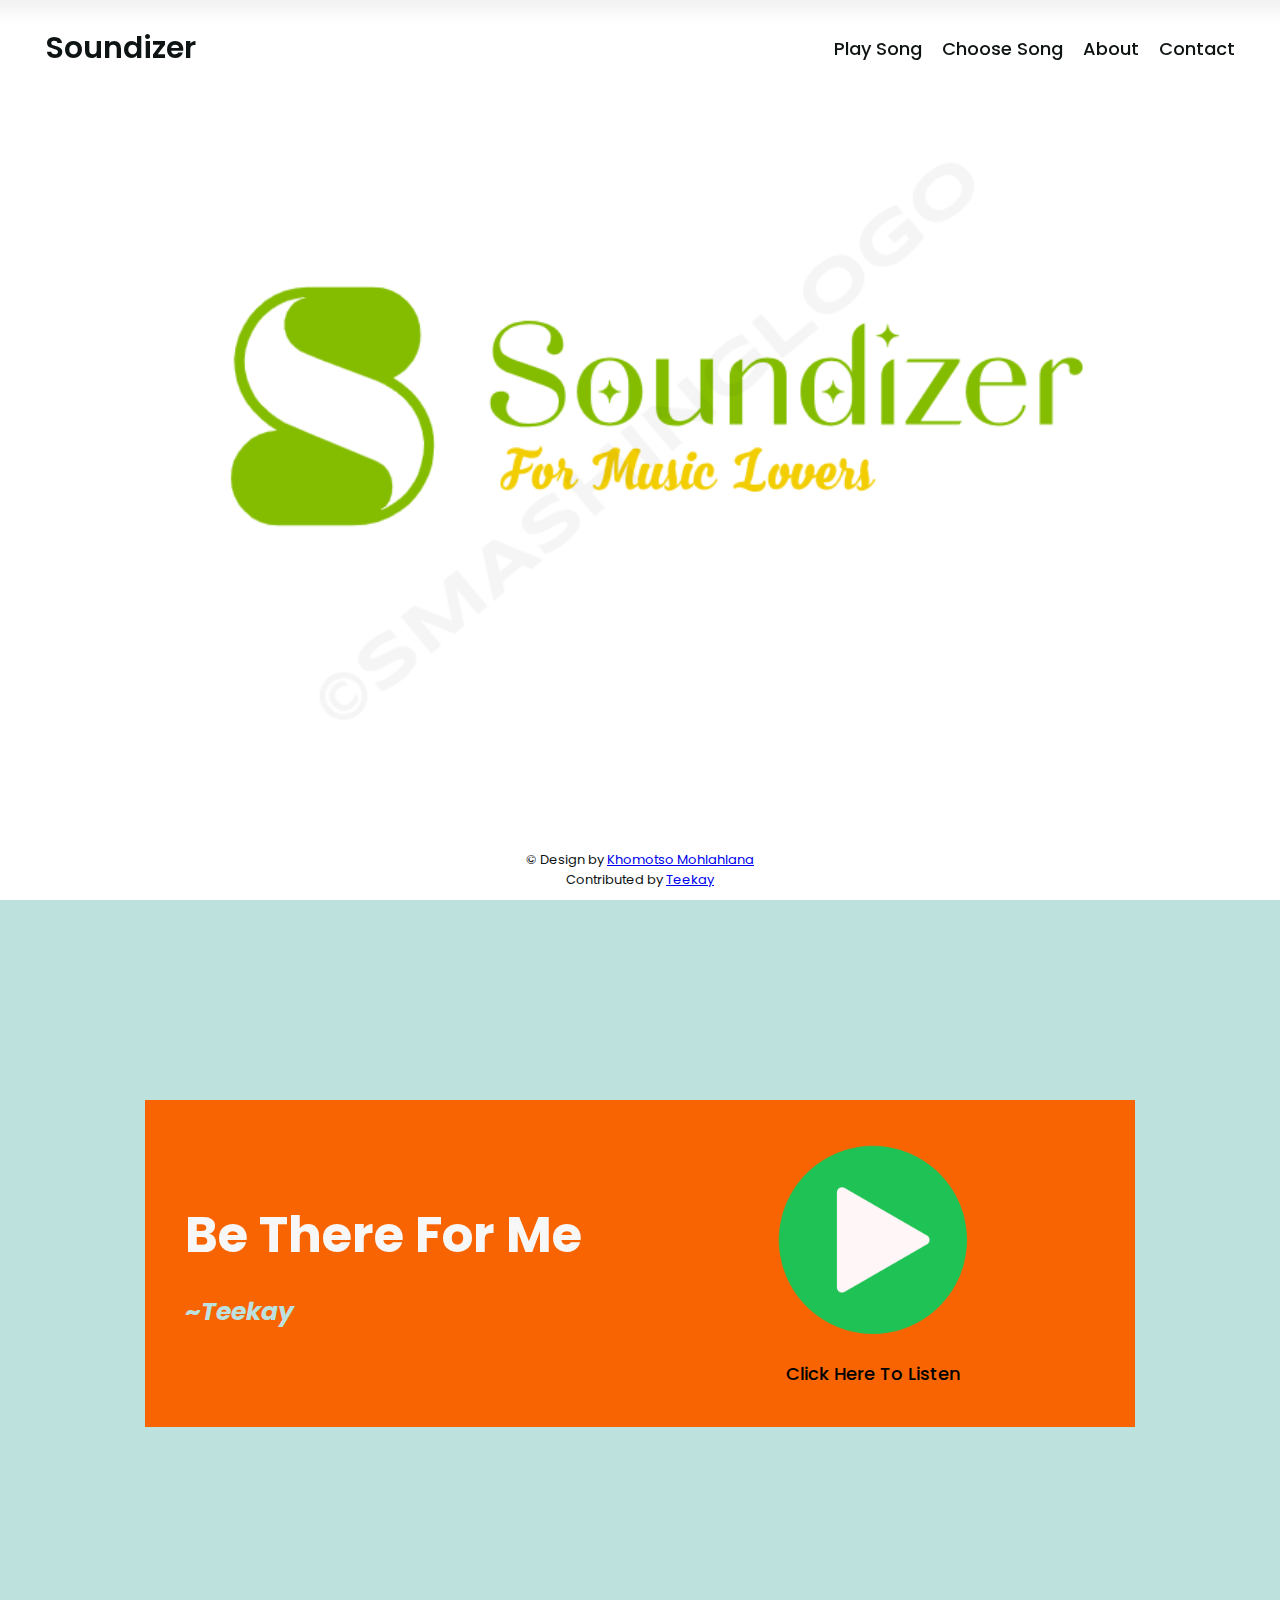
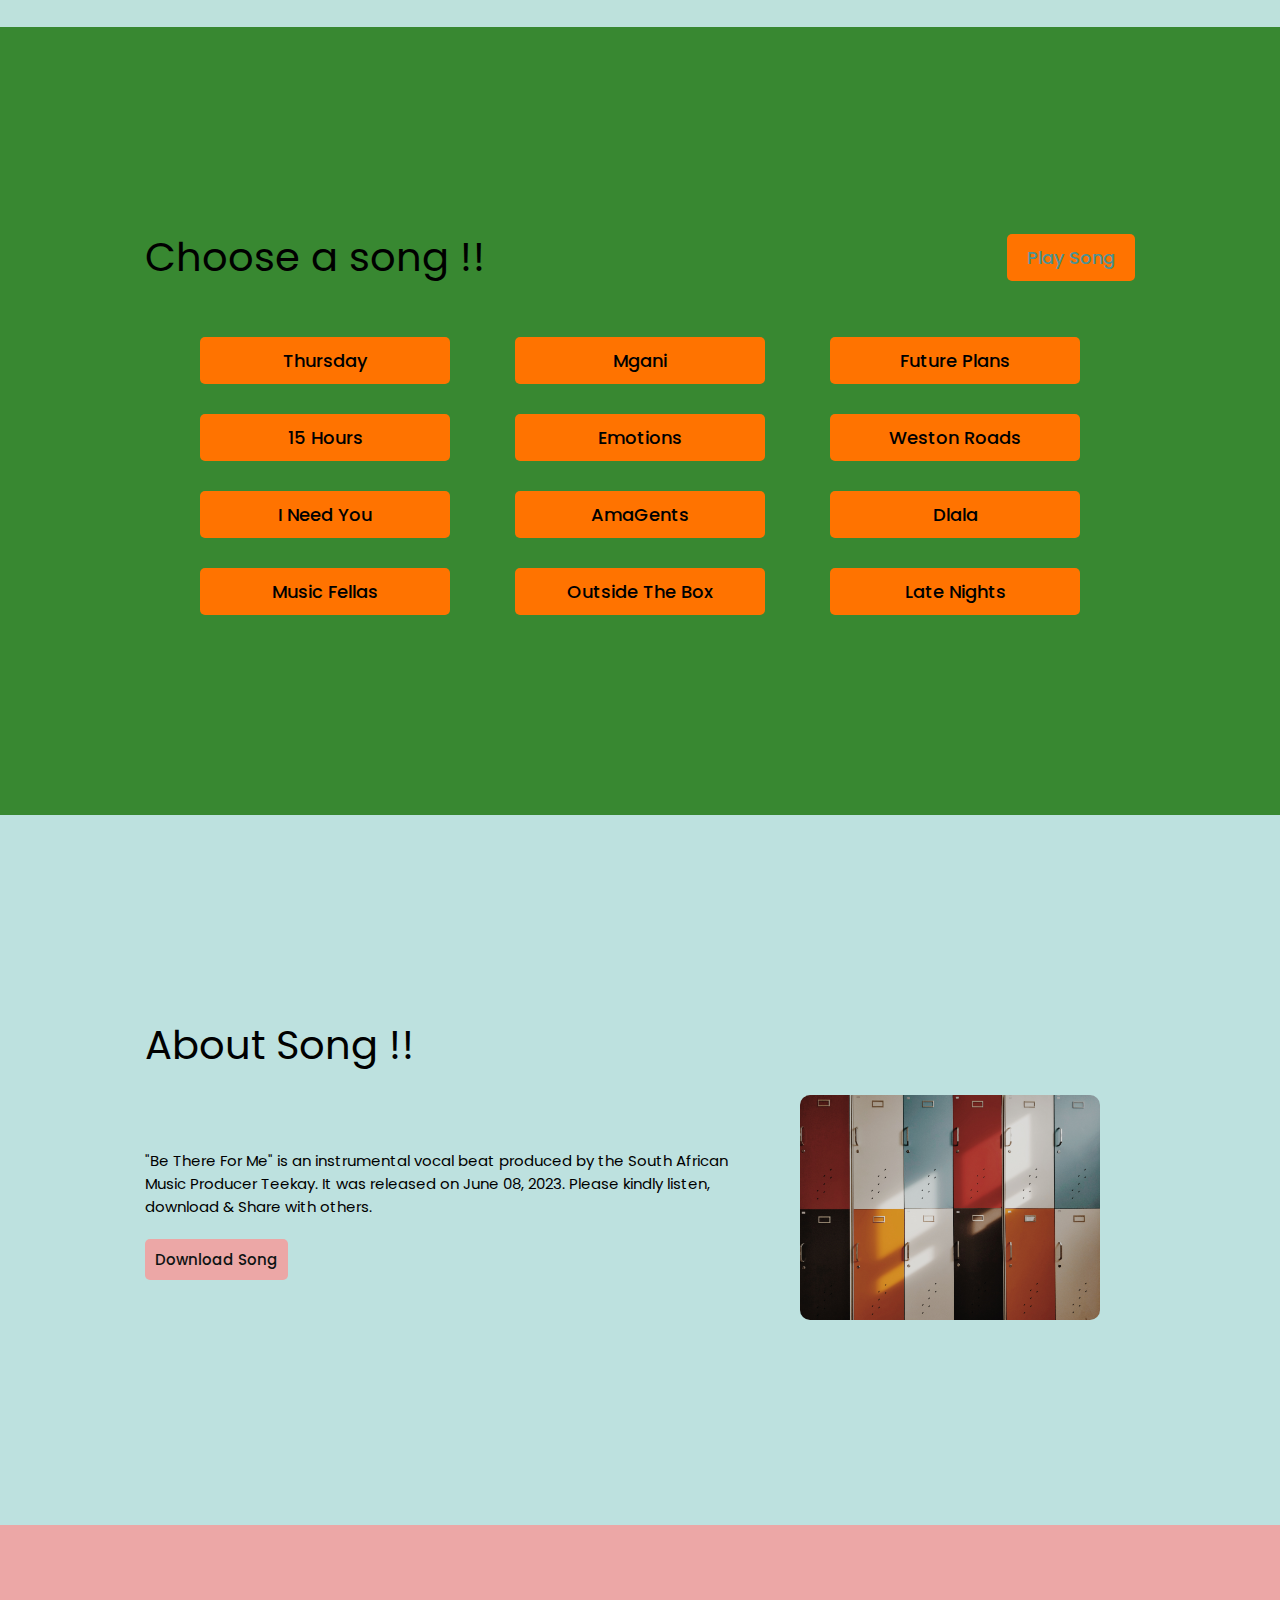
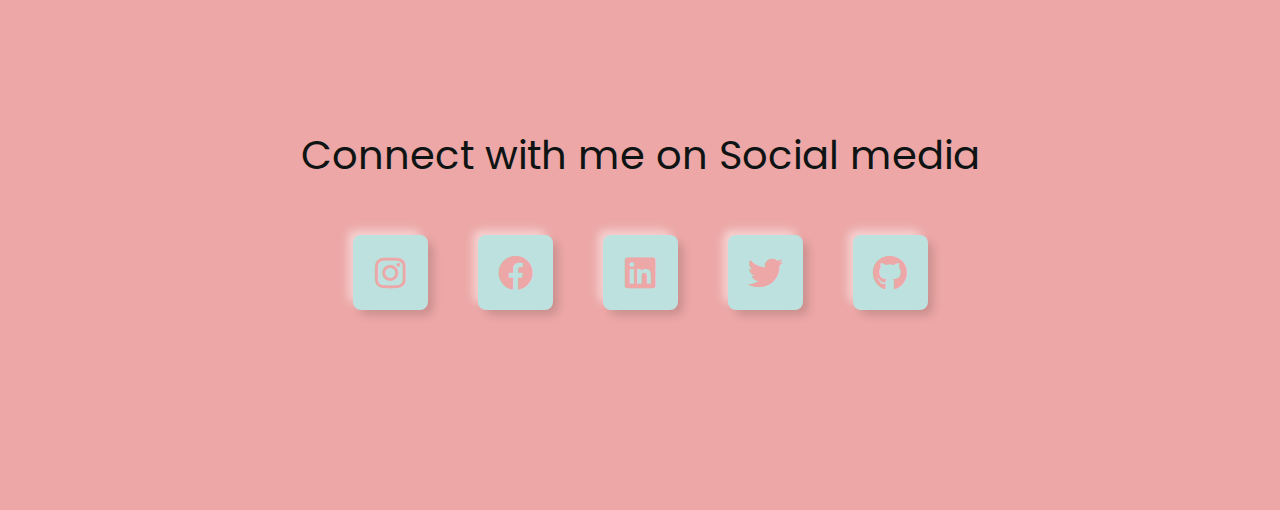
==== index.html @ f7643759 "webstack" ====
<!DOCTYPE html>
<html lang="en">

<head>
  <meta charset="UTF-8">
  <meta http-equiv="X-UA-Compatible" content="IE=edge">
  <meta name="viewport" content="width=device-width, initial-scale=1.0">
  <meta name="theme-color" content="#0e1313" />
  <link rel="manifest" href="./manifest.json">
  <link rel="shortcut icon" href="./public/favicon.ico" type="image/x-icon">
  <link rel="apple-touch-icon" href="./public/apple-touch-icon.png">

  <title id="title">Soundizer</title>

  <!-- Import CSS File -->
  <link rel="stylesheet" href="./CSS/style.css">
  <link rel="stylesheet" href="./CSS/responsive.css">

  <!-- Import Font Awesome -->
  <link rel="stylesheet" href="https://cdnjs.cloudflare.com/ajax/libs/font-awesome/5.15.3/css/all.min.css">
</head>

<body onload="preLoader()">

  <div id="loading"></div>

  <!-- Go to Up button -->
  <button onclick="topFunction()" id="moveTopBtn" title="Go to top"><i class="fas fa-angle-up"></i></button>

  <!-- Navbar  -->
  <nav class="navbar">
    <div class="content">
      <div class="logo"><a href="#">Soundizer</a></div>
      <ul class="menu-list">
        <div class="icon cancel-btn">
          <i class="fas fa-times"></i>
        </div>
        <li><a href="#play">Play Song</a></li>
        <li><a href="#songs">Choose Song</a></li>
        <li><a href="#about">About</a></li>
        <li><a href="#contact">Contact</a></li>
      </ul>
      <div class="icon menu-btn">
        <i class="fas fa-bars"></i>
      </div>
    </div>
  </nav>

  <div class="banner"></div>

  <!-- PLAY PAGE -->
  <section class="play" id="play">
    <div class="container">
      <div class="card">
        <div class="card-body">
          <div class="row">
            <div class="left-col">
              <h1 id="songName"> Be There For Me </h1>
              <h5>~<em id="songBy">Teekay</em></h5>
            </div>
            <div class="right-col">
              <img src="./assets/Image/play.png" alt="play-button" id="icon">
              <p>Click Here To Listen</p>
            </div>
          </div>
        </div>
      </div>
      <audio id="song">
        <source src="./assets/Songs/Be There For Me - Teekay.mp3" type="audio/mp3">
      </audio>
    </div>
  </section>

  <!-- SELECT SONGS -->
  <section class="songs" id="songs">
    <div class="container">
      <div class="songs-header">
        <h2 class="title">Choose a song !!</h2>
        <a class="play-song-btn" href="#play">Play Song</a>
      </div>
      <div class="btn-group">
        <button type="button" class="btn"> Thursday</button>
        <button type="button" class="btn">Mgani</button>
        <button type="button" class="btn">Future Plans</button>
        <button type="button" class="btn">15 Hours</button>
        <button type="button" class="btn">Emotions</button>
        <button type="button" class="btn">Weston Roads</button>
        <button type="button" class="btn">I Need You</button>
        <button type="button" class="btn">AmaGents</button>
        <button type="button" class="btn">Dlala</button>
        <button type="button" class="btn">Music Fellas</button>
        <button type="button" class="btn">Outside The Box</button>
        <button type="button" class="btn">Late Nights</button>
      </div>
    </div>
  </section>

  <!-- ABOUT SECTION -->
  <section class="about" id="about">
    <div class="container">
      <div class="about-header">
        <h2 class="title">About Song !!</h2>
      </div>
      <div class="about-content">
        <div>
          <p id="aboutSong">
            "Be There For Me" is an instrumental vocal beat produced by the South African Music 
            Producer Teekay. It was released on June 08, 2023. Please kindly listen, download &
            Share with others.
          </p>
          <a class="download-song" href="./assets/Songs/Be There For Me - Teekay.mp3" id="download" download="Song.mp3">
            Download Song
          </a>
        </div>
        <div class="image-container">
          <img src="./assets/Image/bethere.jpg" alt="song-banner" id="banner">
        </div>
      </div>
    </div>
  </section>

  <section class="contact" id="contact">
    <h2 class="title">Connect with me on Social media</h2>
    <div class="social-media">
      <a href="https://www.instagram.com/sessionswithtrigga/" target="_blank"><i class="fab fa-instagram"></i></a>

      <a href="https://fb.watch/n3IRKXkRpK/" target="_blank"><i class="fab fa-facebook"></i></a>

      <a href="https://www.linkedin.com/in/khomotso-mohlahlana-852193184/" target="_blank"><i class="fab fa-linkedin"></i></a>

      <a href="https://twitter.com/TriggaSessions" target="_blank"><i class="fab fa-twitter"></i></a>

      <a href="https://github.com/Khomotso012" target="_blank"><i class="fab fa-github"></i></a>
    </div>

    <footer class="footer">
      <p>© Design by <a href="https://bhavya-khurana.vercel.app/" target="_blank">Khomotso Mohlahlana</a></p>
      <p>Contributed by <a href="https://github.com/Jateeeen" target="_blank">Teekay</a></p>
    </footer>
  </section>

  <!-- Import JS File -->
  <script src="./JS/script.js"></script>
  <script src="./RegisterServiceWorker.js"></script>

</body>

</html>
---- CSS/style.css ----
@import url("https://fonts.googleapis.com/css2?family=Poppins:ital,wght@0,100;0,200;0,300;0,400;0,500;0,600;0,700;0,800;0,900;1,100;1,200;1,300;1,400;1,500;1,600;1,700;1,800;1,900&display=swap");

* {
	margin: 0;
	padding: 0;
	box-sizing: border-box;
	font-family: "Poppins", sans-serif;
}

/* COMMON */
section {
	height: auto;
	width: 100%;
	padding-top: 20rem;
	padding-bottom: 20rem;
}

.container {
	max-width: 1050px;
	margin: auto;
	padding: 0px 30px;
}

.row {
	display: flex;
	gap: 20px;
}

.left-col {
	flex: 1;
	display: flex;
	flex-direction: column;
	gap: 20px;
	margin: auto;
}

.right-col {
	flex: 1;
	display: flex;
	flex-direction: column;
	gap: 20px;
	margin: auto;
}

/* CUSTOM SCROLLBAR */
::-webkit-scrollbar {
	width: 10px;
}

::-webkit-scrollbar-track {
	background: #fff;
}

::-webkit-scrollbar-thumb {
	background: #0e1313;
}

/* LOADER */
#loading {
	position: fixed;
	width: 100%;
	height: 100vh;
	background: #fff url(../assets/Image/loading.gif) no-repeat center;
	z-index: 999;
}

html {
	font-size: 62.5%;
	scroll-behavior: smooth;
}

/* MOVE TO TOP */
#moveTopBtn {
	height: 4.5rem;
	width: 4.2rem;
	display: none;
	position: fixed;
	bottom: 4rem;
	right: 3rem;
	z-index: 99;
	border: none;
	outline: none;
	background-color: #0e1313;
	color: #fff;
	cursor: pointer;
	padding: auto;
	border-radius: .4rem;
	font-size: 2.5rem;
}

/* NAVBAR */
.content {
	max-width: 1250px;
	margin: auto;
	padding: 0px 30px;
}

.navbar {
	position: fixed;
	z-index: 5;
	width: 100%;
	padding: 25px 0;
	transition: all 0.3s ease;
}

.navbar.sticky {
	padding: 10px 0;
	background: linear-gradient(90deg, #bde1df 30%, #eca7a6 70%);
	box-shadow: 0px 3px 5px 0px rgba(0, 0, 0, 0.1);
}

.navbar .content {
	display: flex;
	align-items: center;
	justify-content: space-between;
}

.navbar .logo a {
	color: #0e1313;
	font-size: 30px;
	font-weight: 600;
	text-decoration: none;
}

.navbar .menu-list {
	display: inline-flex;
	gap: 2rem;
}

.menu-list li {
	list-style: none;
}

.menu-list li a {
	color: #0e1313;
	font-size: 18px;
	font-weight: 500;
	text-decoration: none;
	transition: all 0.3s ease;
}

.menu-list li a:hover {
	color: #5dcfcf;
}

.active-menu-list {
	border-bottom: 2px solid #0e1313;
	width: fit-content;
	margin: auto;
}

.icon {
	color: #0e1313;
	font-size: 20px;
	cursor: pointer;
	display: none;
}

.icon.cancel-btn {
	position: absolute;
	right: 30px;
	top: 20px;
}

.navbar.sticky .icon.cancel-btn {
	top: 10px;
}

.banner {
	height: 100vh;
	background: url("../assets/Image/banner.png") no-repeat;
	background-size: cover;
	background-position: center;
	background-attachment: fixed;
}

/* PLAY */
.play {
	background: #bde1dc;
}

.play .card {
	background: #f86401;
}

.play .card .card-body {
	padding: 4rem;
}

.play .row .left-col h1 {
	font-size: 5rem;
	color: #f7f7f7;
}

.play .row .left-col h5 {
	font-size: 2.5rem;
	color: #bde1df;
}

.play .row .right-col img {
	display: grid;
	margin: auto;
	width: 100%;
	max-width: 200px;
}

.play .row .right-col p {
	font-size: 1.8rem;
	font-weight: 500;
	text-align: center;
}

/* SELECT SONGS */
.songs {
	background: #388831;
}

.songs-header {
	display: flex;
	justify-content: space-between;
	gap: 2rem;
	flex-wrap: wrap;
	align-items: center;
}

.songs-header .title {
	font-size: 4rem;
	font-weight: 400;
}

.songs-header .play-song-btn {
	text-decoration: none;
	text-align: center;
	font-size: 1.8rem;
	font-weight: 500;
	padding: 1rem 2rem;
	border-radius: 0.5rem;
	border: none;
	outline: none;
	background: #ff7300;
	color: #4d9292;
	cursor: pointer;
}

.songs .btn-group {
	display: flex;
	justify-content: space-evenly;
	align-items: center;
	gap: 1rem;
	flex-wrap: wrap;
	margin-top: 3rem;
}

.songs .btn-group .btn {
	font-size: 1.8rem;
	font-weight: 500;
	width: 100%;
	max-width: 250px;
	padding: 1rem 2rem;
	border-radius: 0.5rem;
	margin-top: 2rem;
	border: none;
	outline: none;
	background: #ff7300;
	cursor: pointer;
	transition: all 0.3s ease;
}

.songs .btn-group .btn:hover {
	background: rgba(239, 243, 3, 0.9);
}

/* ABOUT */
.about {
	background: #bde1df;
}

.about-header .title {
	font-size: 4rem;
	font-weight: 400;
	margin-bottom: 2rem;
}

.about-content {
	display: flex;
	flex-wrap: wrap-reverse;
	align-items: center;
	gap: 3rem;
}

#aboutSong {
	font-size: 1.5rem;
	margin-bottom: 3rem;
	width: 100%;
	max-width: 625px;
}

.about-content .image-container img {
	width: 100%;
	max-width: 300px;
	border-radius: 1rem;
}

.download-song {
	text-decoration: none;
	text-align: center;
	font-size: 1.5rem;
	font-weight: 500;
	padding: 1rem;
	border-radius: 0.5rem;
	border: none;
	outline: none;
	background: #eca7a6;
	color: #0e1313;
	cursor: pointer;
}

/* CONTACT & FOOTER */
.contact {
	background: #eca7a6;
}

.contact .title {
	font-size: 4rem;
	font-weight: 400;
	color: #0e1313;
	text-align: center;
	margin-bottom: 5rem;
}

.contact .social-media {
	display: flex;
	justify-content: center;
	align-items: center;
	flex-wrap: wrap;
	gap: 2rem;
}

.contact .social-media>a {
	display: flex;
	background: #bde1df;
	height: 7.5rem;
	width: 7.5rem;
	margin: 0 1.5rem;
	border-radius: .8rem;
	align-items: center;
	justify-content: center;
	text-decoration: none;
	box-shadow: .6rem .6rem 1.0rem -.1rem rgba(0, 0, 0, 0.15), -.6rem -.6rem 1.0rem -.1rem rgba(255, 255, 255, 0.5);
	border: 1rem solid rgba(0, 0, 0, 0);
	transition: transform 0.5s;
}

.contact .social-media a i {
	font-size: 3.5rem;
	color: #eca7a6;
	transition: transform 0.5s;
}

.contact .social-media>a:hover {
	box-shadow: inset .4rem .4rem .6rem -.1rem rgba(0, 0, 0, 0.2), inset -.4rem -.4rem .6rem -.1rem rgba(255, 255, 255, 0.7),
		-0.05rem -0.05rem 0rem -.1rem rgba(255, 255, 255, 1), 0.05rem 0.05rem 0rem rgba(0, 0, 0, 0.15),
		0rem 1.2rem 1.0rem -1.0rem rgba(0, 0, 0, 0.05);

	border: .1rem solid rgba(0, 0, 0, 0.01);
	transform: translateY(.2rem);
}

.contact .social-media a:hover i {
	transform: scale(0.90);
}

.contact .social-media a:hover .fa-instagram {
	color: #f14843;
}

.contact .social-media a:hover .fa-facebook {
	color: #3b5998;
}

.contact .social-media a:hover .fa-linkedin {
	color: #0077b5;
}

.contact .social-media a:hover .fa-twitter {
	color: #00acee;
}

.contact .social-media a:hover .fa-github {
	color: #111;
}

.footer {
	position: fixed;
	left: 0;
	font-size: small;
	bottom: 0;
	width: 100%;
	background-color: #fff;
	color: #0e1313;
	text-align: center;
	padding: 1rem;
}
---- CSS/responsive.css ----
@media (max-width: 815px) {
    body.disabledScroll {
        overflow: hidden;
    }

    .icon {
        display: block;
        height: 50px;
        width: 50px;
        text-align: center;
        line-height: 52.5px;
        border-radius: 50%;
        z-index: 999;
    }

    .icon.cancel-btn {
        display: none;
    }

    .icon.cancel-btn.show {
        display: block;
    }

    .icon.hide {
        display: none;
    }

    .navbar .menu-list {
        position: fixed;
        top: 0;
        left: 0;
        height: 100vh;
        width: 100%;
        background: linear-gradient(90deg, #0f4be2 30%, #8d1513 70%);
        display: block;
        padding: 40px 0;
        text-align: center;
        clip-path: circle(25px at calc(100% - 55px) calc(0% + 50px));
        transition: all 0.3s ease;
    }

    .navbar.sticky .menu-list {
        clip-path: circle(25px at calc(100% - 55px) calc(0% + 35px));
    }

    .navbar .menu-list.active {
        clip-path: circle(75%);
    }

    .navbar .menu-list li {
        margin-top: 45px;
    }

    .navbar .menu-list li a {
        font-size: 23px;
    }
}
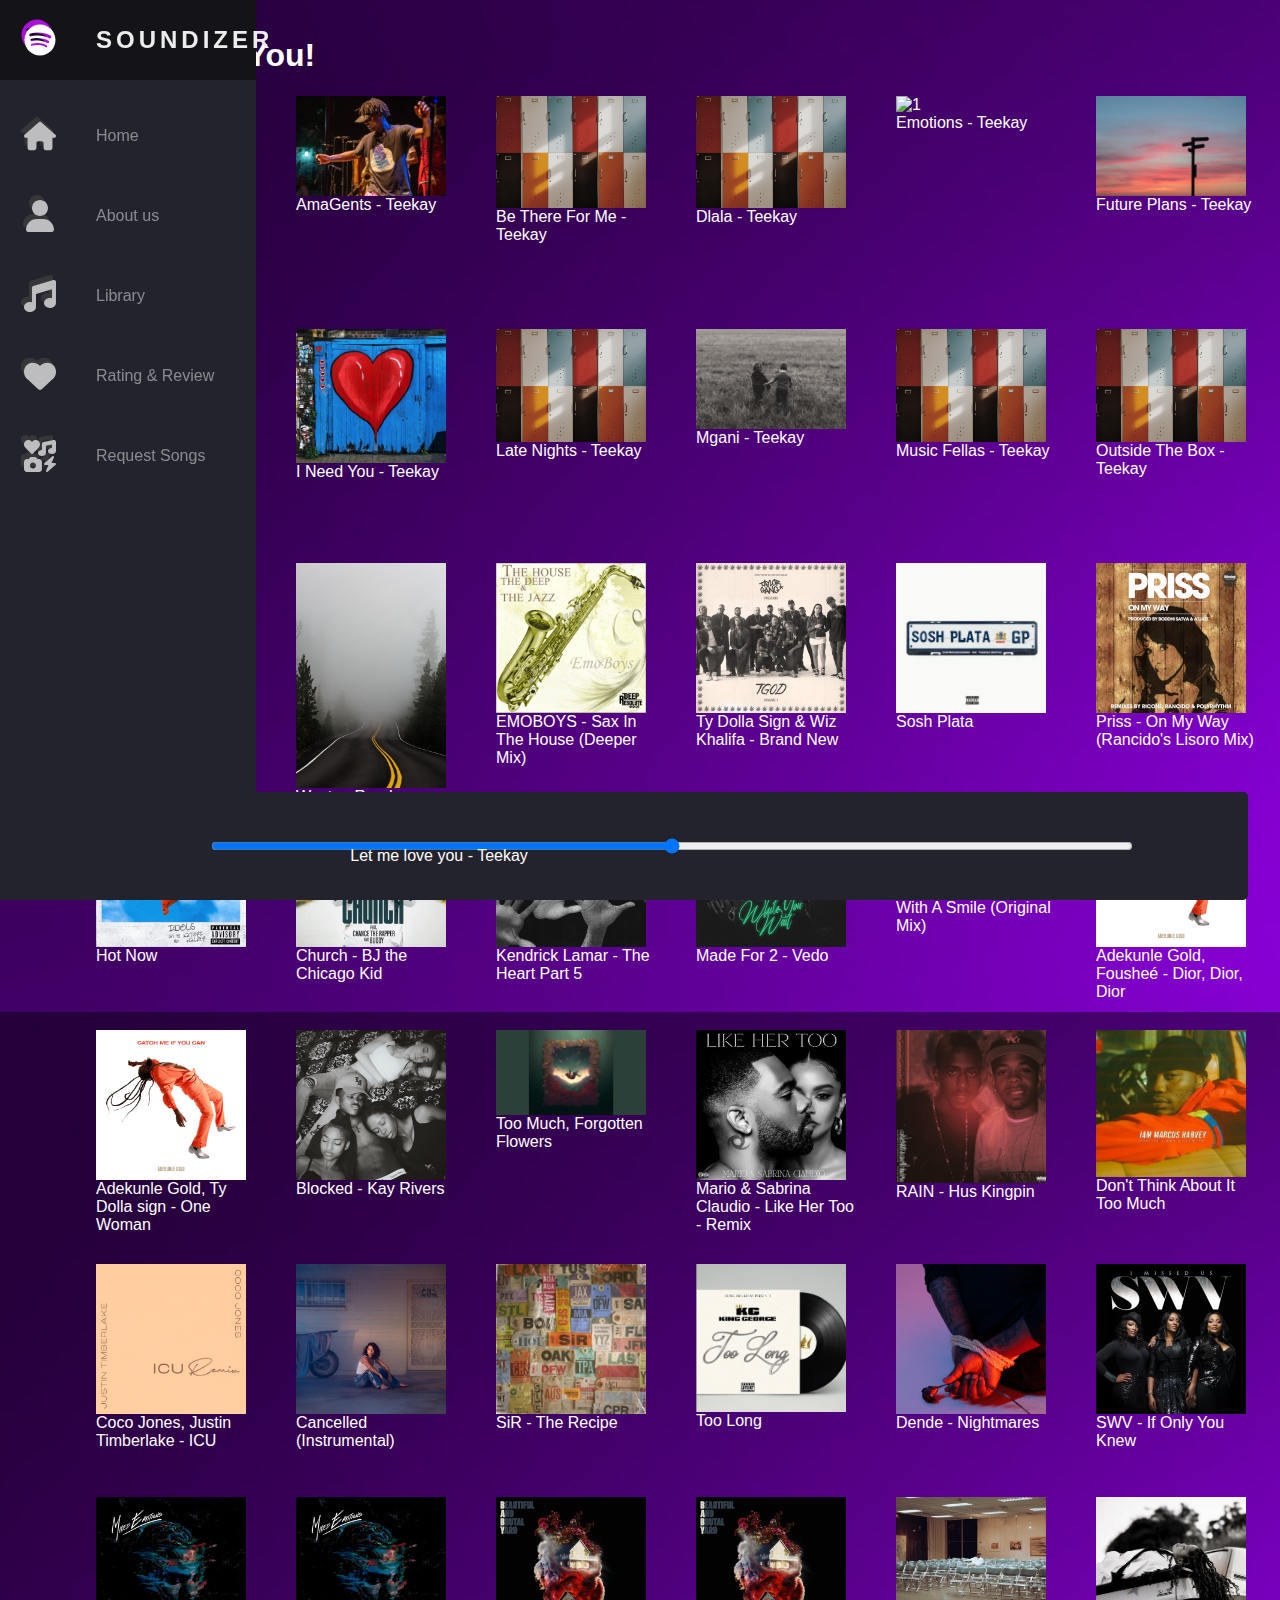
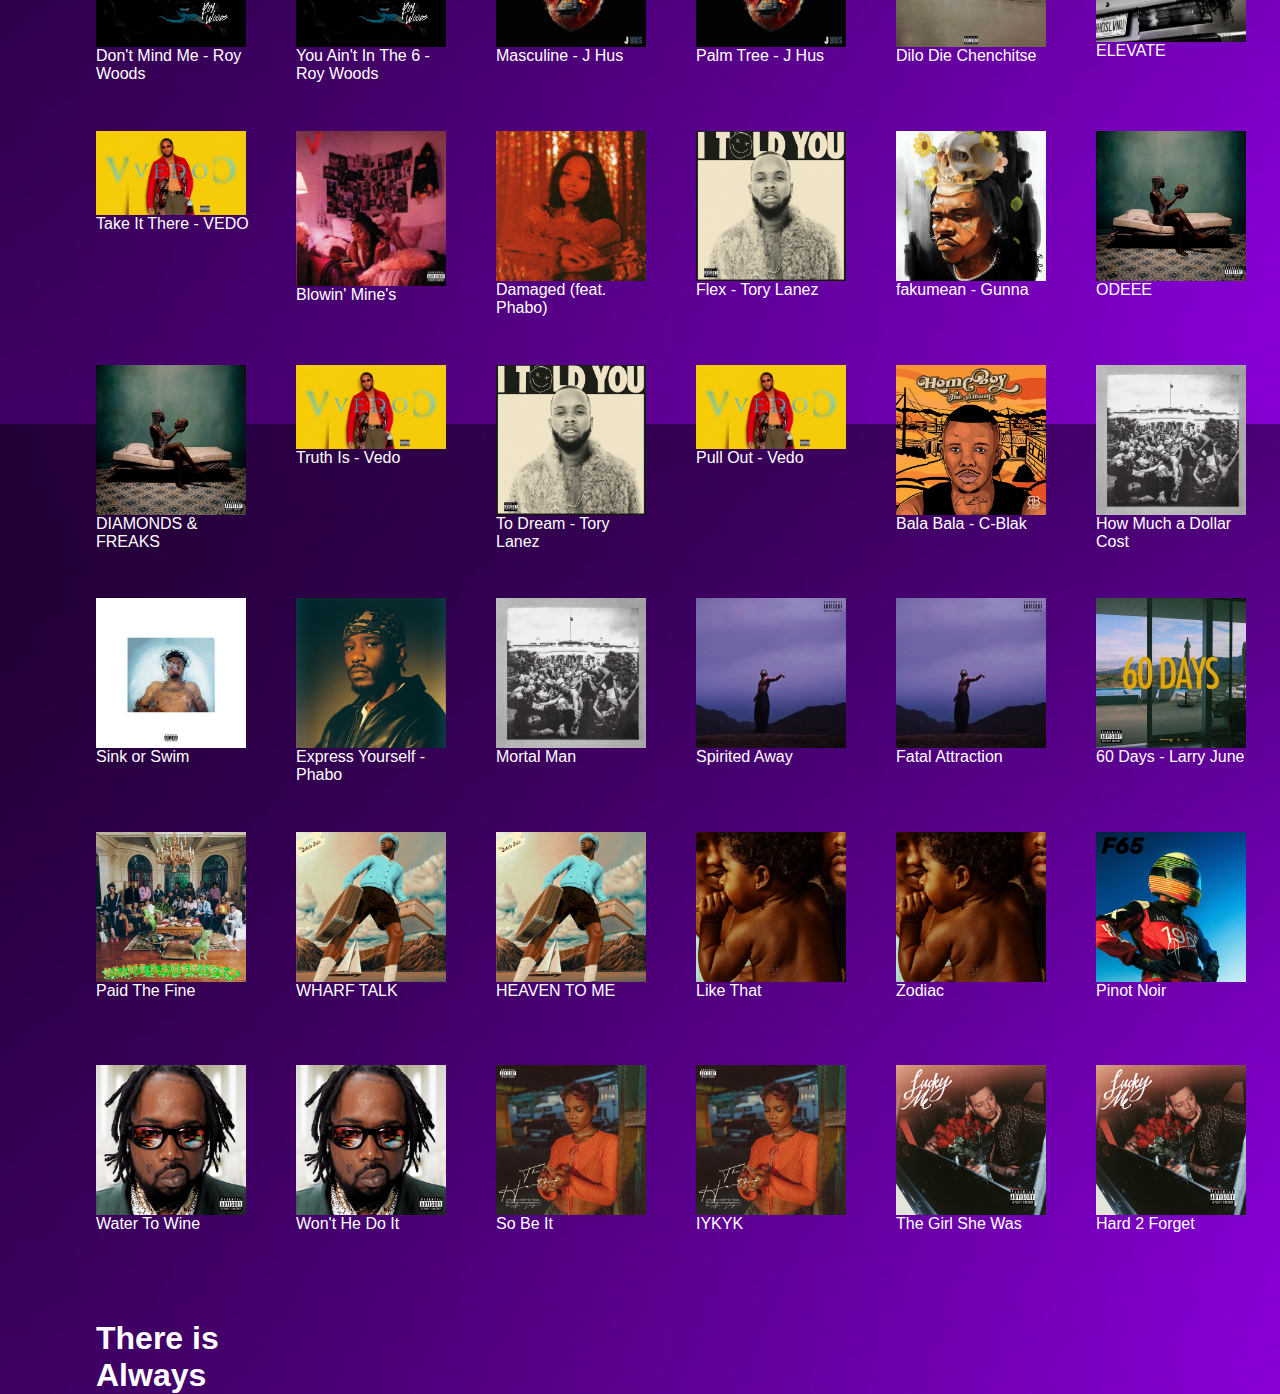
==== commit 804d97a1: "code" ====
--- a/index.html
+++ b/index.html
@@ -1,148 +1,442 @@
-<!DOCTYPE html>
+﻿<!DOCTYPE html>
 <html lang="en">
 
 <head>
-  <meta charset="UTF-8">
-  <meta http-equiv="X-UA-Compatible" content="IE=edge">
-  <meta name="viewport" content="width=device-width, initial-scale=1.0">
-  <meta name="theme-color" content="#0e1313" />
-  <link rel="manifest" href="./manifest.json">
-  <link rel="shortcut icon" href="./public/favicon.ico" type="image/x-icon">
-  <link rel="apple-touch-icon" href="./public/apple-touch-icon.png">
+    <meta charset="UTF-8">
+    <meta http-equiv="X-UA-Compatible" content="IE=edge">
+    <meta name="viewport" content="width=device-width, initial-scale=1.0">
+    <title>Soundizer - For Music Lovers</title>
+    <link href="Home.css" rel="stylesheet" />
+    <link href="Navbar.css" media="screen and (min-width: 1100px)" rel="stylesheet" />
+    <link rel="stylesheet" media="screen and (max-width: 1100px)" href="./responsive.css">
 
-  <title id="title">Soundizer</title>
-
-  <!-- Import CSS File -->
-  <link rel="stylesheet" href="./CSS/style.css">
-  <link rel="stylesheet" href="./CSS/responsive.css">
-
-  <!-- Import Font Awesome -->
-  <link rel="stylesheet" href="https://cdnjs.cloudflare.com/ajax/libs/font-awesome/5.15.3/css/all.min.css">
 </head>
 
-<body onload="preLoader()">
-
-  <div id="loading"></div>
-
-  <!-- Go to Up button -->
-  <button onclick="topFunction()" id="moveTopBtn" title="Go to top"><i class="fas fa-angle-up"></i></button>
-
-  <!-- Navbar  -->
-  <nav class="navbar">
-    <div class="content">
-      <div class="logo"><a href="#">Soundizer</a></div>
-      <ul class="menu-list">
-        <div class="icon cancel-btn">
-          <i class="fas fa-times"></i>
+<body>
+    <nav class="navbar">
+        <ul class="navbar-nav">
+            <li class="logo">
+                <a class="nav-link" href="./Home.html">
+                    <img src="./Resources/spotify.svg" />
+                    <span class="link-text">Soundizer</span>
+                </a>
+            </li>
+            <li class="nav-item">
+                <a class="nav-link" href="./Home.html">
+                    <img src="icons/home.svg" alt="Home" />
+                    <span class="link-text">Home</span>
+                </a>
+            </li>
+            <li class="nav-item">
+                <a class="nav-link" href="./About.html">
+                    <img src="icons/about.svg" alt="About us" />
+                    <span class="link-text">About us</span>
+                </a>
+            </li>
+            <li class="nav-item">
+                <a class="nav-link" href="./Library.html">
+                    <img src="icons/library.svg" alt="Library" />
+                    <span class="link-text">Library</span>
+                </a>
+            </li>
+            <li class="nav-item">
+                <a class="nav-link" href="#">
+                    <img src="icons/like.svg" alt="Rating & Review" />
+                    <span class="link-text">Rating & Review</span>
+                </a>
+            </li>
+            <li class="nav-item">
+                <a class="nav-link" href="#">
+                    <img src="icons/icons-solid.svg" alt="Request Songs" />
+                    <span class="link-text">Request Songs</span>
+                </a>
+            </li>
+        </ul>
+    </nav>
+    <main>
+        <h1 class="margin">Made For You!</h1>
+        <div class="container margin">
+            <div class="songlist">
+                <div class="songitem">
+                    <img src="./covers/1.jpg" alt="1" />
+                    <span class="songName">Let me love You</span>
+                    <span class="songlistplay"><i id="0" class="far songItemPlay fa-play-circle"></i></span>
+                </div>
+                <div class="songitem">
+                    <img src="./covers/1.jpg" alt="1" />
+                    <span class="songName">Let me love You</span>
+                    <span class="songlistplay"><i id="1" class="far songItemPlay fa-play-circle"></i></span>
+                </div>
+                <div class="songitem">
+                    <img src="./covers/1.jpg" alt="1" />
+                    <span class="songName">Let me love You</span>
+                    <span class="songlistplay"><i id="2" class="far songItemPlay fa-play-circle"></i></span>
+                </div>
+                <div class="songitem">
+                    <img src="./covers/1.jpg" alt="1" />
+                    <span class="songName">Let me love You</span>
+                    <span class="songlistplay"><i id="3" class="far songItemPlay fa-play-circle"></i></span>
+                </div>
+                <div class="songitem">
+                    <img src="./covers/1.jpg" alt="1" />
+                    <span class="songName">Let me love You</span>
+                    <span class="songlistplay"><i id="4" class="far songItemPlay fa-play-circle"></i></span>
+                </div>
+                <div class="songitem">
+                    <img src="./covers/1.jpg" alt="1" />
+                    <span class="songName">Let me love You</span>
+                    <span class="songlistplay"><i id="5" class="far songItemPlay fa-play-circle"></i></span>
+                </div>
+                <div class="songitem">
+                    <img src="./covers/1.jpg" alt="1" />
+                    <span class="songName">Let me love You</span>
+                    <span class="songlistplay"><i id="6" class="far songItemPlay fa-play-circle"></i></span>
+                </div>
+                <div class="songitem">
+                    <img src="./covers/1.jpg" alt="1" />
+                    <span class="songName">Let me love You</span>
+                    <span class="songlistplay"><i id="7" class="far songItemPlay fa-play-circle"></i></span>
+                </div>
+                <div class="songitem">
+                    <img src="./covers/1.jpg" alt="1" />
+                    <span class="songName">Let me love You</span>
+                    <span class="songlistplay"><i id="8" class="far songItemPlay fa-play-circle"></i></span>
+                </div>
+                <div class="songitem">
+                    <img src="./covers/1.jpg" alt="1" />
+                    <span class="songName">Let me love You</span>
+                    <span class="songlistplay"><i id="9" class="far songItemPlay fa-play-circle"></i></span>
+                </div>
+                <div class="songitem">
+                    <img src="./covers/1.jpg" alt="1" />
+                    <span class="songName">Let me love You</span>
+                    <span class="songlistplay"><i id="10" class="far songItemPlay fa-play-circle"></i></span>
+                </div>
+                <div class="songitem">
+                    <img src="./covers/1.jpg" alt="1" />
+                    <span class="songName">Let me love You</span>
+                    <span class="songlistplay"><i id="11" class="far songItemPlay fa-play-circle"></i></span>
+                </div>
+                <div class="songitem">
+                    <img src="./covers/1.jpg" alt="1" />
+                    <span class="songName">Let me love You</span>
+                    <span class="songlistplay"><i id="12" class="far songItemPlay fa-play-circle"></i></span>
+                </div>
+                <div class="songitem">
+                    <img src="./covers/1.jpg" alt="1" />
+                    <span class="songName">Let me love You</span>
+                    <span class="songlistplay"><i id="13" class="far songItemPlay fa-play-circle"></i></span>
+                </div>
+                <div class="songitem">
+                    <img src="./covers/1.jpg" alt="1" />
+                    <span class="songName">Let me love You</span>
+                    <span class="songlistplay"><i id="14" class="far songItemPlay fa-play-circle"></i></span>
+                </div>
+                <div class="songitem">
+                    <img src="./covers/1.jpg" alt="1" />
+                    <span class="songName">Let me love You</span>
+                    <span class="songlistplay"><i id="15" class="far songItemPlay fa-play-circle"></i></span>
+                </div>
+                <div class="songitem">
+                    <img src="./covers/1.jpg" alt="1" />
+                    <span class="songName">Let me love You</span>
+                    <span class="songlistplay"><i id="16" class="far songItemPlay fa-play-circle"></i></span>
+                </div>
+                <div class="songitem">
+                    <img src="./covers/1.jpg" alt="1" />
+                    <span class="songName">Let me love You</span>
+                    <span class="songlistplay"><i id="17" class="far songItemPlay fa-play-circle"></i></span>
+                </div>
+                <div class="songitem">
+                    <img src="./covers/1.jpg" alt="1" />
+                    <span class="songName">Let me love You</span>
+                    <span class="songlistplay"><i id="18" class="far songItemPlay fa-play-circle"></i></span>
+                </div>
+                <div class="songitem">
+                    <img src="./covers/1.jpg" alt="1" />
+                    <span class="songName">Let me love You</span>
+                    <span class="songlistplay"><i id="19" class="far songItemPlay fa-play-circle"></i></span>
+                </div>
+                <div class="songitem">
+                    <img src="./covers/1.jpg" alt="1" />
+                    <span class="songName">Let me love You</span>
+                    <span class="songlistplay"><i id="20" class="far songItemPlay fa-play-circle"></i></span>
+                </div>
+                <div class="songitem">
+                    <img src="./covers/1.jpg" alt="1" />
+                    <span class="songName">Let me love You</span>
+                    <span class="songlistplay"><i id="21" class="far songItemPlay fa-play-circle"></i></span>
+                </div>
+                <div class="songitem">
+                    <img src="./covers/1.jpg" alt="1" />
+                    <span class="songName">Let me love You</span>
+                    <span class="songlistplay"><i id="22" class="far songItemPlay fa-play-circle"></i></span>
+                </div>
+                <div class="songitem">
+                    <img src="./covers/1.jpg" alt="1" />
+                    <span class="songName">Let me love You</span>
+                    <span class="songlistplay"><i id="23" class="far songItemPlay fa-play-circle"></i></span>
+                </div>
+                <div class="songitem">
+                    <img src="./covers/1.jpg" alt="1" />
+                    <span class="songName">Let me love You</span>
+                    <span class="songlistplay"><i id="24" class="far songItemPlay fa-play-circle"></i></span>
+                </div>
+                <div class="songitem">
+                    <img src="./covers/1.jpg" alt="1" />
+                    <span class="songName">Let me love You</span>
+                    <span class="songlistplay"><i id="25" class="far songItemPlay fa-play-circle"></i></span>
+                </div>
+                <div class="songitem">
+                    <img src="./covers/1.jpg" alt="1" />
+                    <span class="songName">Let me love You</span>
+                    <span class="songlistplay"><i id="26" class="far songItemPlay fa-play-circle"></i></span>
+                </div>
+                <div class="songitem">
+                    <img src="./covers/1.jpg" alt="1" />
+                    <span class="songName">Let me love You</span>
+                    <span class="songlistplay"><i id="27" class="far songItemPlay fa-play-circle"></i></span>
+                </div>
+                <div class="songitem">
+                    <img src="./covers/1.jpg" alt="1" />
+                    <span class="songName">Let me love You</span>
+                    <span class="songlistplay"><i id="28" class="far songItemPlay fa-play-circle"></i></span>
+                </div>
+                <div class="songitem">
+                    <img src="./covers/1.jpg" alt="1" />
+                    <span class="songName">Let me love You</span>
+                    <span class="songlistplay"><i id="29" class="far songItemPlay fa-play-circle"></i></span>
+                </div>
+                <div class="songitem">
+                    <img src="./covers/1.jpg" alt="1" />
+                    <span class="songName">Let me love You</span>
+                    <span class="songlistplay"><i id="30" class="far songItemPlay fa-play-circle"></i></span>
+                </div>
+                <div class="songitem">
+                    <img src="./covers/1.jpg" alt="1" />
+                    <span class="songName">Let me love You</span>
+                    <span class="songlistplay"><i id="31" class="far songItemPlay fa-play-circle"></i></span>
+                </div>
+                <div class="songitem">
+                    <img src="./covers/1.jpg" alt="1" />
+                    <span class="songName">Let me love You</span>
+                    <span class="songlistplay"><i id="32" class="far songItemPlay fa-play-circle"></i></span>
+                </div>
+                <div class="songitem">
+                    <img src="./covers/1.jpg" alt="1" />
+                    <span class="songName">Let me love You</span>
+                    <span class="songlistplay"><i id="33" class="far songItemPlay fa-play-circle"></i></span>
+                </div>
+                <div class="songitem">
+                    <img src="./covers/1.jpg" alt="1" />
+                    <span class="songName">Let me love You</span>
+                    <span class="songlistplay"><i id="34" class="far songItemPlay fa-play-circle"></i></span>
+                </div>
+                <div class="songitem">
+                    <img src="./covers/1.jpg" alt="1" />
+                    <span class="songName">Let me love You</span>
+                    <span class="songlistplay"><i id="35" class="far songItemPlay fa-play-circle"></i></span>
+                </div>
+                <div class="songitem">
+                    <img src="./covers/1.jpg" alt="1" />
+                    <span class="songName">Let me love You</span>
+                    <span class="songlistplay"><i id="36" class="far songItemPlay fa-play-circle"></i></span>
+                </div>
+                <div class="songitem">
+                    <img src="./covers/1.jpg" alt="1" />
+                    <span class="songName">Let me love You</span>
+                    <span class="songlistplay"><i id="37" class="far songItemPlay fa-play-circle"></i></span>
+                </div>
+                <div class="songitem">
+                    <img src="./covers/1.jpg" alt="1" />
+                    <span class="songName">Let me love You</span>
+                    <span class="songlistplay"><i id="38" class="far songItemPlay fa-play-circle"></i></span>
+                </div>
+                <div class="songitem">
+                    <img src="./covers/1.jpg" alt="1" />
+                    <span class="songName">Let me love You</span>
+                    <span class="songlistplay"><i id="39" class="far songItemPlay fa-play-circle"></i></span>
+                </div>
+                <div class="songitem">
+                    <img src="./covers/1.jpg" alt="1" />
+                    <span class="songName">Let me love You</span>
+                    <span class="songlistplay"><i id="40" class="far songItemPlay fa-play-circle"></i></span>
+                </div>
+                <div class="songitem">
+                    <img src="./covers/1.jpg" alt="1" />
+                    <span class="songName">Let me love You</span>
+                    <span class="songlistplay"><i id="41" class="far songItemPlay fa-play-circle"></i></span>
+                </div>
+                <div class="songitem">
+                    <img src="./covers/1.jpg" alt="1" />
+                    <span class="songName">Let me love You</span>
+                    <span class="songlistplay"><i id="42" class="far songItemPlay fa-play-circle"></i></span>
+                </div>
+                <div class="songitem">
+                    <img src="./covers/1.jpg" alt="1" />
+                    <span class="songName">Let me love You</span>
+                    <span class="songlistplay"><i id="43" class="far songItemPlay fa-play-circle"></i></span>
+                </div>
+                <div class="songitem">
+                    <img src="./covers/1.jpg" alt="1" />
+                    <span class="songName">Let me love You</span>
+                    <span class="songlistplay"><i id="44" class="far songItemPlay fa-play-circle"></i></span>
+                </div>
+                <div class="songitem">
+                    <img src="./covers/1.jpg" alt="1" />
+                    <span class="songName">Let me love You</span>
+                    <span class="songlistplay"><i id="45" class="far songItemPlay fa-play-circle"></i></span>
+                </div>
+                <div class="songitem">
+                    <img src="./covers/1.jpg" alt="1" />
+                    <span class="songName">Let me love You</span>
+                    <span class="songlistplay"><i id="46" class="far songItemPlay fa-play-circle"></i></span>
+                </div>
+                <div class="songitem">
+                    <img src="./covers/1.jpg" alt="1" />
+                    <span class="songName">Let me love You</span>
+                    <span class="songlistplay"><i id="47" class="far songItemPlay fa-play-circle"></i></span>
+                </div>
+                <div class="songitem">
+                    <img src="./covers/1.jpg" alt="1" />
+                    <span class="songName">Let me love You</span>
+                    <span class="songlistplay"><i id="48" class="far songItemPlay fa-play-circle"></i></span>
+                </div>
+                <div class="songitem">
+                    <img src="./covers/1.jpg" alt="1" />
+                    <span class="songName">Let me love You</span>
+                    <span class="songlistplay"><i id="49" class="far songItemPlay fa-play-circle"></i></span>
+                </div>
+                <div class="songitem">
+                    <img src="./covers/1.jpg" alt="1" />
+                    <span class="songName">Let me love You</span>
+                    <span class="songlistplay"><i id="50" class="far songItemPlay fa-play-circle"></i></span>
+                </div>
+                <div class="songitem">
+                    <img src="./covers/1.jpg" alt="1" />
+                    <span class="songName">Let me love You</span>
+                    <span class="songlistplay"><i id="51" class="far songItemPlay fa-play-circle"></i></span>
+                </div>
+                <div class="songitem">
+                    <img src="./covers/1.jpg" alt="1" />
+                    <span class="songName">Let me love You</span>
+                    <span class="songlistplay"><i id="52" class="far songItemPlay fa-play-circle"></i></span>
+                </div>
+                <div class="songitem">
+                    <img src="./covers/1.jpg" alt="1" />
+                    <span class="songName">Let me love You</span>
+                    <span class="songlistplay"><i id="53" class="far songItemPlay fa-play-circle"></i></span>
+                </div>
+                <div class="songitem">
+                    <img src="./covers/1.jpg" alt="1" />
+                    <span class="songName">Let me love You</span>
+                    <span class="songlistplay"><i id="54" class="far songItemPlay fa-play-circle"></i></span>
+                </div>
+                <div class="songitem">
+                    <img src="./covers/1.jpg" alt="1" />
+                    <span class="songName">Let me love You</span>
+                    <span class="songlistplay"><i id="55" class="far songItemPlay fa-play-circle"></i></span>
+                </div>
+                <div class="songitem">
+                    <img src="./covers/1.jpg" alt="1" />
+                    <span class="songName">Let me love You</span>
+                    <span class="songlistplay"><i id="56" class="far songItemPlay fa-play-circle"></i></span>
+                </div>
+                <div class="songitem">
+                    <img src="./covers/1.jpg" alt="1" />
+                    <span class="songName">Let me love You</span>
+                    <span class="songlistplay"><i id="57" class="far songItemPlay fa-play-circle"></i></span>
+                </div>
+                <div class="songitem">
+                    <img src="./covers/1.jpg" alt="1" />
+                    <span class="songName">Let me love You</span>
+                    <span class="songlistplay"><i id="58" class="far songItemPlay fa-play-circle"></i></span>
+                </div>
+                <div class="songitem">
+                    <img src="./covers/1.jpg" alt="1" />
+                    <span class="songName">Let me love You</span>
+                    <span class="songlistplay"><i id="59" class="far songItemPlay fa-play-circle"></i></span>
+                </div>
+                <div class="songitem">
+                    <img src="./covers/1.jpg" alt="1" />
+                    <span class="songName">Let me love You</span>
+                    <span class="songlistplay"><i id="60" class="far songItemPlay fa-play-circle"></i></span>
+                </div>
+                <div class="songitem">
+                    <img src="./covers/1.jpg" alt="1" />
+                    <span class="songName">Let me love You</span>
+                    <span class="songlistplay"><i id="61" class="far songItemPlay fa-play-circle"></i></span>
+                </div>
+                <div class="songitem">
+                    <img src="./covers/1.jpg" alt="1" />
+                    <span class="songName">Let me love You</span>
+                    <span class="songlistplay"><i id="62" class="far songItemPlay fa-play-circle"></i></span>
+                </div>
+                <div class="songitem">
+                    <img src="./covers/1.jpg" alt="1" />
+                    <span class="songName">Let me love You</span>
+                    <span class="songlistplay"><i id="63" class="far songItemPlay fa-play-circle"></i></span>
+                </div>
+                <div class="songitem">
+                    <img src="./covers/1.jpg" alt="1" />
+                    <span class="songName">Let me love You</span>
+                    <span class="songlistplay"><i id="64" class="far songItemPlay fa-play-circle"></i></span>
+                </div>
+                <div class="songitem">
+                    <img src="./covers/1.jpg" alt="1" />
+                    <span class="songName">Let me love You</span>
+                    <span class="songlistplay"><i id="65" class="far songItemPlay fa-play-circle"></i></span>
+                </div>
+                <div class="songitem">
+                    <img src="./covers/1.jpg" alt="1" />
+                    <span class="songName">Let me love You</span>
+                    <span class="songlistplay"><i id="66" class="far songItemPlay fa-play-circle"></i></span>
+                </div>
+                <div class="songitem">
+                    <img src="./covers/1.jpg" alt="1" />
+                    <span class="songName">Let me love You</span>
+                    <span class="songlistplay"><i id="67" class="far songItemPlay fa-play-circle"></i></span>
+                </div>
+                <div class="songitem">
+                    <img src="./covers/1.jpg" alt="1" />
+                    <span class="songName">Let me love You</span>
+                    <span class="songlistplay"><i id="68" class="far songItemPlay fa-play-circle"></i></span>
+                </div>
+                <div class="songitem">
+                    <img src="./covers/1.jpg" alt="1" />
+                    <span class="songName">Let me love You</span>
+                    <span class="songlistplay"><i id="69" class="far songItemPlay fa-play-circle"></i></span>
+                </div>
+                <div class="songitem">
+                    <img src="./covers/1.jpg" alt="1" />
+                    <span class="songName">Let me love You</span>
+                    <span class="songlistplay"><i id="70" class="far songItemPlay fa-play-circle"></i></span>
+                </div>
+                <div class="songitem">
+                    <img src="./covers/1.jpg" alt="1" />
+                    <span class="songName">Let me love You</span>
+                    <span class="songlistplay"><i id="71" class="far songItemPlay fa-play-circle"></i></span>
+                </div>
+                <h1 class="head">There is Always</h1>
+            </div>
         </div>
-        <li><a href="#play">Play Song</a></li>
-        <li><a href="#songs">Choose Song</a></li>
-        <li><a href="#about">About</a></li>
-        <li><a href="#contact">Contact</a></li>
-      </ul>
-      <div class="icon menu-btn">
-        <i class="fas fa-bars"></i>
-      </div>
-    </div>
-  </nav>
-
-  <div class="banner"></div>
-
-  <!-- PLAY PAGE -->
-  <section class="play" id="play">
-    <div class="container">
-      <div class="card">
-        <div class="card-body">
-          <div class="row">
-            <div class="left-col">
-              <h1 id="songName"> Be There For Me </h1>
-              <h5>~<em id="songBy">Teekay</em></h5>
+        <div class="bottom margin">
+            <input type="range" name="range" id="ProgressBar" min="0" max="100" />
+            <div class="songinfo-container">
+                <div class="songinfo">
+                    <img src="./Resources/playing.gif" width="45px" alt="" id="gif" />
+                    <span id="masterSongName"> Let me love you - Teekay</span>
+                </div>
+                <div class="icon">
+                    <i class="fas fa-2x fa-step-backward" id="previous"></i>
+                    <i class="far fa-2x fa-play-circle" id="masterPlay"></i>
+                    <i class="fas fa-2x fa-step-forward" id="next"></i>
+                </div>
             </div>
-            <div class="right-col">
-              <img src="./assets/Image/play.png" alt="play-button" id="icon">
-              <p>Click Here To Listen</p>
-            </div>
-          </div>
         </div>
-      </div>
-      <audio id="song">
-        <source src="./assets/Songs/Be There For Me - Teekay.mp3" type="audio/mp3">
-      </audio>
-    </div>
-  </section>
-
-  <!-- SELECT SONGS -->
-  <section class="songs" id="songs">
-    <div class="container">
-      <div class="songs-header">
-        <h2 class="title">Choose a song !!</h2>
-        <a class="play-song-btn" href="#play">Play Song</a>
-      </div>
-      <div class="btn-group">
-        <button type="button" class="btn"> Thursday</button>
-        <button type="button" class="btn">Mgani</button>
-        <button type="button" class="btn">Future Plans</button>
-        <button type="button" class="btn">15 Hours</button>
-        <button type="button" class="btn">Emotions</button>
-        <button type="button" class="btn">Weston Roads</button>
-        <button type="button" class="btn">I Need You</button>
-        <button type="button" class="btn">AmaGents</button>
-        <button type="button" class="btn">Dlala</button>
-        <button type="button" class="btn">Music Fellas</button>
-        <button type="button" class="btn">Outside The Box</button>
-        <button type="button" class="btn">Late Nights</button>
-      </div>
-    </div>
-  </section>
-
-  <!-- ABOUT SECTION -->
-  <section class="about" id="about">
-    <div class="container">
-      <div class="about-header">
-        <h2 class="title">About Song !!</h2>
-      </div>
-      <div class="about-content">
-        <div>
-          <p id="aboutSong">
-            "Be There For Me" is an instrumental vocal beat produced by the South African Music 
-            Producer Teekay. It was released on June 08, 2023. Please kindly listen, download &
-            Share with others.
-          </p>
-          <a class="download-song" href="./assets/Songs/Be There For Me - Teekay.mp3" id="download" download="Song.mp3">
-            Download Song
-          </a>
-        </div>
-        <div class="image-container">
-          <img src="./assets/Image/bethere.jpg" alt="song-banner" id="banner">
-        </div>
-      </div>
-    </div>
-  </section>
-
-  <section class="contact" id="contact">
-    <h2 class="title">Connect with me on Social media</h2>
-    <div class="social-media">
-      <a href="https://www.instagram.com/sessionswithtrigga/" target="_blank"><i class="fab fa-instagram"></i></a>
-
-      <a href="https://fb.watch/n3IRKXkRpK/" target="_blank"><i class="fab fa-facebook"></i></a>
-
-      <a href="https://www.linkedin.com/in/khomotso-mohlahlana-852193184/" target="_blank"><i class="fab fa-linkedin"></i></a>
-
-      <a href="https://twitter.com/TriggaSessions" target="_blank"><i class="fab fa-twitter"></i></a>
-
-      <a href="https://github.com/Khomotso012" target="_blank"><i class="fab fa-github"></i></a>
-    </div>
-
-    <footer class="footer">
-      <p>© Design by <a href="https://bhavya-khurana.vercel.app/" target="_blank">Khomotso Mohlahlana</a></p>
-      <p>Contributed by <a href="https://github.com/Jateeeen" target="_blank">Teekay</a></p>
-    </footer>
-  </section>
-
-  <!-- Import JS File -->
-  <script src="./JS/script.js"></script>
-  <script src="./RegisterServiceWorker.js"></script>
-
+    </main>
+    <script src="./script.js"></script>
+    <script src="https://kit.fontawesome.com/d5b2540b36.js" crossorigin="anonymous"></script>
 </body>
 
 </html>--- a/Home.css
+++ b/Home.css
@@ -0,0 +1,107 @@
+﻿:root {
+    font-size: 16px;
+    font-family: 'Century Gothic', 'URW Gothic', 'Franklin Gothic Medium', 'Arial Narrow', Arial, sans-serif;
+    --text-primary: #b6b6b6;
+    --text-secondary: #ececec;
+    --bg-primary: #23232e;
+    --bg-secondary: #141418;
+    --transition-speed: 600ms;
+}
+
+body {
+    background: url("./Resources/bg.jpg");
+    background-size: cover;
+    color: white;
+    margin: 0;
+    padding: 0;
+}
+
+main {
+    margin-left: 5rem;
+    padding: 1rem;
+}
+
+a {
+    text-decoration: none;
+}
+
+li {
+    list-style: none;
+}
+
+body::-webkit-scrollbar {
+    width: 0.75rem;
+}
+
+body::-webkit-scrollbar-track {
+    background: #1e1e24;
+}
+
+body::-webkit-scrollbar-thumb {
+    background: #6649b8;
+}
+
+.container {
+    height: 100vh;
+    display: flex;
+}
+
+.songitem {
+    display: flex;
+    flex-direction: column;
+    height: 6.25rem;
+    width: 10rem;
+    padding-bottom: 8.35rem;
+    padding-right: 2.5rem;
+}
+
+.songlist {
+    display: grid;
+    grid-template-columns: 1fr 1fr 1fr 1fr 1fr 1fr;
+}
+
+.songitem img {
+    width: 150px;
+}
+
+.songlistplay i img {
+    width: 1rem;
+}
+
+.bottom {
+    height: 12%;
+    width: 90%;
+    position: fixed;
+    bottom: 0;
+    background-color: #23232e;
+    border-radius: 0.3rem;
+    display: flex;
+    justify-content: center;
+    align-items: center;
+    flex-direction: column;
+}
+
+#ProgressBar {
+    width: 80%;
+}
+
+.bottom .icon img {
+    width: 2rem;
+    margin-top: 0.5rem;
+    cursor: pointer;
+}
+
+.songinfo-container{
+    display: flex;
+    align-items: center;
+}
+
+.songinfo {
+    position: absolute;
+    left: 16vw;
+}
+
+.songinfo img {
+    opacity: 0;
+    transition: 1s ease-in;
+}--- a/Navbar.css
+++ b/Navbar.css
@@ -0,0 +1,85 @@
+﻿.navbar {
+  width: 5rem;
+  height: 100vh;
+  position: fixed;
+  background-color: #23232e;
+  transition: width 200ms ease;
+}
+
+.navbar-nav {
+  list-style: none;
+  padding: 0;
+  margin: 0;
+  display: flex;
+  flex-direction: column;
+  align-items: center;
+  height: 10%;
+}
+
+.nav-item {
+  width: 100%;
+}
+
+.link-text {
+  display: none;
+  margin-left: 1rem;
+}
+
+.nav-link {
+  display: flex;
+  align-items: center;
+  height: 5rem;
+  color: #b6b6b6;
+  text-decoration: none;
+  filter: grayscale(100%) opacity(0.7);
+  transition: 500ms;
+}
+
+.nav-link:hover {
+  filter: grayscale(0%) opacity(1);
+  background: #141418;
+  color: #ececec;
+}
+
+.nav-link img {
+  width: 2rem;
+  min-width: 2rem;
+  margin: 0 1.5rem;
+  filter: drop-shadow(-3px -5px 0px #AA10D8);
+}
+
+.navbar:hover {
+  width: 16rem;
+}
+
+.navbar:hover .link-text {
+  display: block;
+}
+
+.logo {
+  font-weight: bold;
+  text-transform: uppercase;
+  margin-bottom: 1rem;
+  text-align: center;
+  color: #ececec;
+  background: #141418;
+  font-size: 1.5rem;
+  letter-spacing: 0.3ch;
+  width: 100%;
+}
+
+.logo img {
+  transform: rotate(0deg);
+  transition: 600ms;
+}
+
+.logo-text {
+  display: inline;
+  position: absolute;
+  left: -999px;
+  transition: 600ms;
+}
+
+.navbar:hover .logo img {
+  transform: rotate(-360deg);
+}--- a/responsive.css
+++ b/responsive.css
@@ -0,0 +1,106 @@
+/* navbar */
+
+.navbar {
+    width: 100vw;
+    height: 5rem;
+    position: fixed;
+    top: 0;
+    z-index: 1;
+    background-color: #23232e;
+    transition: width 200ms ease;
+}
+
+.navbar-nav {
+    padding: 0;
+    margin: 0;
+    display: flex;
+    align-items: center;
+}
+
+.nav-link {
+    display: flex;
+    align-items: center;
+    height: 5rem;
+}
+
+.logo {
+    font-weight: bold;
+    text-transform: uppercase;
+    margin-bottom: 1rem;
+    text-align: center;
+    color: #ececec;
+    background: #141418;
+    font-size: 1.5rem;
+    letter-spacing: 0.3ch;
+    width: 100%;
+}
+
+.nav-link img {
+    width: 2rem;
+    min-width: 2rem;
+    margin: 0 1.5rem;
+}
+
+.link-text{
+    color: white;
+}
+
+.nav-item {
+    display: none;
+}
+
+/* Mobile View */
+
+main {
+    margin: 5rem 0rem;
+    padding: 0;
+}
+
+h2{
+    padding: 1rem 0rem;
+}
+
+.margin {
+    margin: 0rem 1rem;
+}
+
+.songlist {
+    grid-template-columns: 1fr 1fr;
+}
+
+.songinfo-container {
+    flex-direction: column;
+}
+
+.songinfo {
+    position: static;
+    margin-bottom: 0.5rem;
+}
+
+@media only screen and (max-width: 300px) {
+    :root {
+        font-size: 8px;
+    }
+}
+
+@media only screen and (min-width: 300px) {
+    :root {
+        font-size: 14px;
+    }
+}
+
+@media only screen and (min-width: 400px) {
+    :root {
+        font-size: 16px;
+    }
+}
+
+/* @media only screen and (min-width: 768px) {
+    
+} */
+
+@media only screen and (min-width: 850px) {
+    :root {
+        font-size: 15px;
+    }
+}